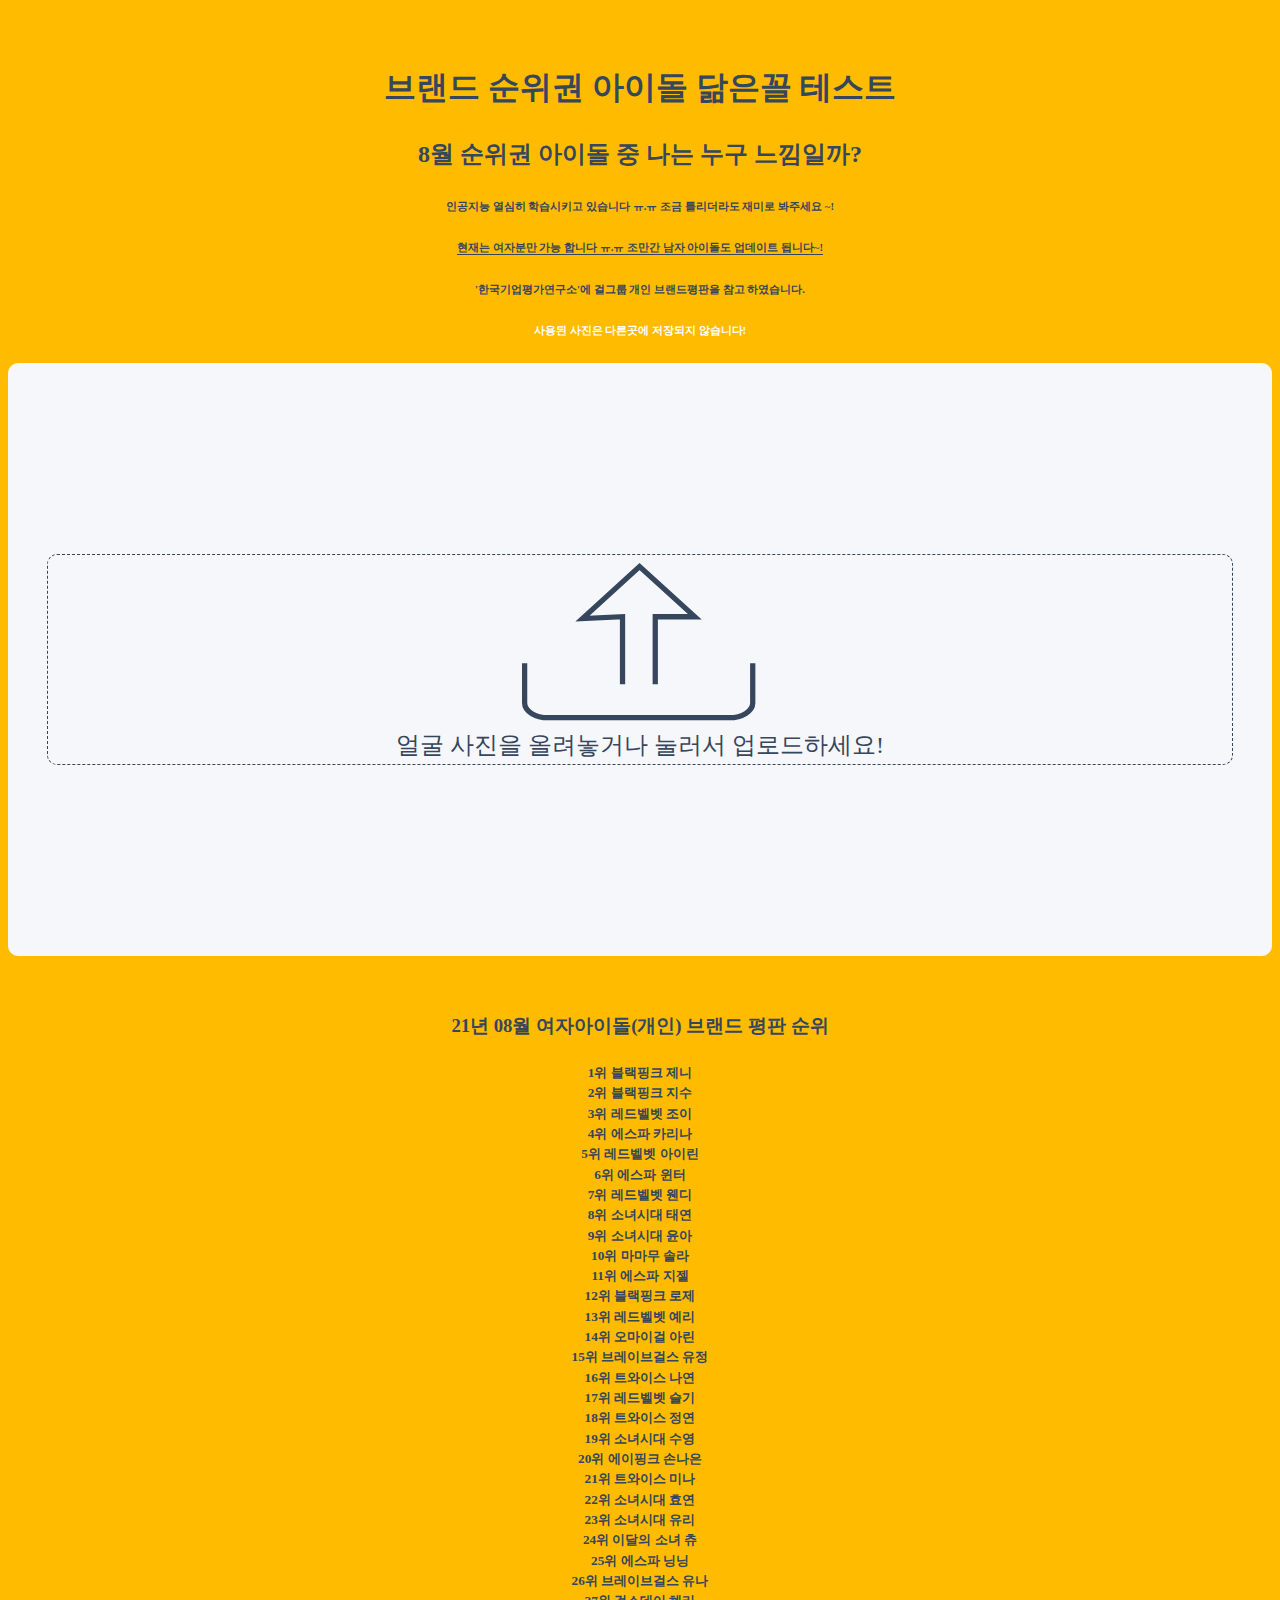
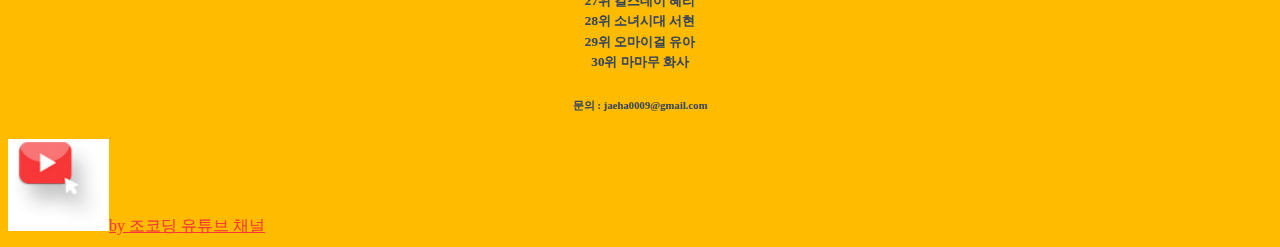
==== index.html @ 40c1891d "Add files via upload" ====
<!DOCTYPE html>
<html>
	<head>
		<!-- Required meta tags -->
		<meta charset="utf-8" />
		<meta name="naver-site-verification" content="00e25dcb06f45f9e47f62598fcaf7250f0483613" />
		<meta name="viewport" content="width=device-width, initial-scale=1" />
		<!-- 링크 섬네일 설정하기 -->
		<meta property="og:url" content="https://matchfamousidols.netlify.app" />
		<meta property="og:title" content="나랑 닮은 순위권 아이돌 닮은꼴 찾기" />
		<meta property="og:type" content="website" />
		<meta property="og:image" content="https://matchfamousidols.netlify.app/img/nail3.jpg" />
		<meta name="description" content="매달 갱신되는 브랜드 평판 아이돌(개인)순위도 확인해 보시고 나와 닮은 아이돌은 누가 있는지 간단하게 확인해 보세요! 각 연예인들	데이터로 학습된 인공지능 Ai가 나와 비슷한 연에인을 찾아 드립니다! 사용된 사진은 다른곳에 별도 저장되지 않습니다." />
		<meta property="og:description" content="브랜드 평판 순위권 아이돌 닮은꼴 찾기" />
		<!-- 링크 섬네일 설정하기 -->
		<script src="https://cdnjs.cloudflare.com/ajax/libs/Chart.js/3.5.1/chart.min.js"></script>
		<!-- Bootstrap CSS -->
		<link
			href="https://cdn.jsdelivr.net/npm/bootstrap@5.1.0/dist/css/bootstrap.min.css"
			rel="stylesheet"
			integrity="sha384-KyZXEAg3QhqLMpG8r+8fhAXLRk2vvoC2f3B09zVXn8CA5QIVfZOJ3BCsw2P0p/We"
			crossorigin="anonymous"
		/>

		<title>브랜드 평판 순위권 아이돌 닮은꼴</title>
		<link rel="stylesheet" href="style.css" />
		<!-- Go to www.addthis.com/dashboard to customize your tools -->
		<script
			type="text/javascript"
			src="//s7.addthis.com/js/300/addthis_widget.js#pubid=ra-612dbd43711865e8"
		></script>
		<script
			data-ad-client="ca-pub-6419869259654076"
			async
			src="https://pagead2.googlesyndication.com/pagead/js/adsbygoogle.js"
		></script>
	</head>

	<body>
		<!--	<nav class="navbar navbar-expand-lg navbar-light nav-distance">
			<div class="container-fluid">
				<a class="navbar-brand" href="#">여자 아이돌 닮은꼴 찾기</a>
				<button
					class="navbar-toggler"
					type="button"
					data-bs-toggle="collapse"
					data-bs-target="#navbarSupportedContent"
					aria-controls="navbarSupportedContent"
					aria-expanded="false"
					aria-label="Toggle navigation"
				>
					<span class="navbar-toggler-icon"></span>
				</button>
				<div class="collapse navbar-collapse" id="navbarSupportedContent">
					<ul class="navbar-nav me-auto mb-2 mb-lg-0">
						<li class="nav-item">
							<a class="nav-link active" aria-current="page" href="#">Home</a>
						</li>
						<li class="nav-item">
							<a class="nav-link" href="#">Link</a>
						</li>
						<li class="nav-item dropdown">
							<a
								class="nav-link dropdown-toggle"
								href="#"
								id="navbarDropdown"
								role="button"
								data-bs-toggle="dropdown"
								aria-expanded="false"
							>
								Dropdown
							</a>
							<ul class="dropdown-menu" aria-labelledby="navbarDropdown">
								<li><a class="dropdown-item" href="#">Action</a></li>
								<li><a class="dropdown-item" href="#">Another action</a></li>
								<li><hr class="dropdown-divider" /></li>
								<li><a class="dropdown-item" href="#">Something else here</a></li>
							</ul>
						</li>
						<li class="nav-item">
							<a class="nav-link disabled" href="#" tabindex="-1" aria-disabled="true"
								>Disabled</a
							>
						</li>
					</ul>
					<form class="d-flex">
						<input
							class="form-control me-2"
							type="search"
							placeholder="Search"
							aria-label="Search"
						/>
						<button class="btn btn-outline-success" type="submit">Search</button>
					</form>
				</div>
			</div>
		</nav> -->
		<section class="section">
			<h1 class="title">브랜드 순위권 아이돌 닮은꼴 테스트</h1>
			<h2 class="subtitle">8월 순위권 아이돌 중 나는 누구 느낌일까?</h2>
			<h6 class="subtitle">
				인공지능 열심히 학습시키고 있습니다 ㅠ.ㅠ 조금 틀리더라도 재미로 봐주세요 ~!
			</h6>
			<h6
				class="subtitle"
				style="text-decoration: underline; text-underline-position: under;"
				;
			>
				현재는 여자분만 가능 합니다 ㅠ.ㅠ 조만간 남자 아이돌도 업데이트 됩니다~!
			</h6>
			<h6 class="subtitle">
				'한국기업평가연구소'에 걸그룹 개인 브랜드평판을 참고 하였습니다.
			</h6>
		</section>
		<ins
			class="kakao_ad_area"
			style="display: none;"
			data-ad-unit="DAN-rcJfY7bmobeJR2ZE"
			data-ad-width="320"
			data-ad-height="100"
		></ins>
		<script type="text/javascript" src="//t1.daumcdn.net/kas/static/ba.min.js" async></script>
		<h6 class="subtitle" style="color: white;">
			사용된 사진은 다른곳에 저장되지 않습니다!
		</h6>
		<!-- <section class="youtube">
			<div class="container mt-5 youtube-cover d-flex flex-row-reverse">
				<img src="img/youtube-copy.jpg" alt="" class="youtube-icon" /><a
					href=""
					class="youtube-link"
					>by 조코딩 유튜브 채널</a
				>
			</div>
		</section> -->

		<!-- <button type="button" onclick="init()">Start</button> -->
		<!-- <button type="button" onclick="predict()">예측</button> -->
		<script
			class="jsbin"
			src="https://ajax.googleapis.com/ajax/libs/jquery/1/jquery.min.js"
		></script>
		<div class="container file-upload">
			<!-- <button
				class="file-upload-btn"
				type="button"
				onclick="$('.file-upload-input').trigger( 'click' )"
			>
				Add Image
			</button>
 -->
			<div class="image-upload-wrap">
				<input
					class="file-upload-input"
					type="file"
					onchange="readURL(this);"
					accept="image/*"
				/>
				<div class="drag-text">
					<img src="img/upload.svg" class="mt-5 upload" style="width: 20%;" />
					<h3 class="mb-5 pb-5 pt-4 upload-text">
						얼굴 사진을 올려놓거나 눌러서 업로드하세요!
					</h3>
				</div>
			</div>

			<div class="file-upload-content">
				<img class="file-upload-image" id="face-image" src="#" alt="your image" />
				<p class="result-message"></p>
				<!-- Go to www.addthis.com/dashboard to customize your tools -->
				<div class="addthis_inline_share_toolbox"></div>
				<canvas id="myChart" width="70%" height="70%"></canvas>
				<div class="image-title-wrap">
					<br />
					<button type="button" onclick="window.location.reload()" class="remove-image">
						다른 사진으로 해보기
						<!-- <span class="image-title">Uploaded Image</span> -->
					</button>
				</div>
			</div>
		</div>
		<div id="webcam-container"></div>
		<div id="label-container"></div>
		<!-- <canvas id="myChart" width="400" height="400"></canvas> -->
		<!-- <div id="disqus_thread"></div> -->
		<br />
		<ins
			class="kakao_ad_area"
			style="display: none;"
			data-ad-unit="DAN-OemJWmBZ0huzaYnQ"
			data-ad-width="320"
			data-ad-height="100"
		></ins>
		<script type="text/javascript" src="//t1.daumcdn.net/kas/static/ba.min.js" async></script>
		<div id="ranking" style="text-align: center; padding-top: 20px;">
			<h3 class="subtitle">
				21년 08월 여자아이돌(개인) 브랜드 평판 순위
			</h3>
			<h5 class="subtitle">
				1위 블랙핑크 제니
				<br />2위 블랙핑크 지수 <br />3위 레드벨벳 조이 <br />4위 에스파 카리나 <br />5위
				레드벨벳 아이린 <br />6위 에스파 윈터 <br />7위 레드벨벳 웬디 <br />8위 소녀시대
				태연 <br />9위 소녀시대 윤아 <br />10위 마마무 솔라 <br />11위 에스파 지젤
				<br />12위 블랙핑크 로제 <br />13위 레드벨벳 예리 <br />14위 오마이걸 아린
				<br />15위 브레이브걸스 유정 <br />16위 트와이스 나연 <br />17위 레드벨벳 슬기
				<br />18위 트와이스 정연 <br />19위 소녀시대 수영 <br />20위 에이핑크 손나은
				<br />21위 트와이스 미나 <br />22위 소녀시대 효연 <br />23위 소녀시대 유리
				<br />24위 이달의 소녀 츄 <br />25위 에스파 닝닝 <br />26위 브레이브걸스 유나
				<br />27위 걸스데이 혜리 <br />28위 소녀시대 서현 <br />29위 오마이걸 유아
				<br />30위 마마무 화사
			</h5>
		</div>
		<ins
			class="kakao_ad_area"
			style="display: none;"
			data-ad-unit="DAN-6Qo3Jp2qYBHz6VzS"
			data-ad-width="320"
			data-ad-height="100"
		></ins>
		<script type="text/javascript" src="//t1.daumcdn.net/kas/static/ba.min.js" async></script>
		<section class="youtube">
			<h6 class="subtitle">
				문의 : jaeha0009@gmail.com
			</h6>
			<div class="container mt-5 youtube-cover d-flex flex-row-reverse">
				<img src="img/youtube-copy.jpg" alt="" class="youtube-icon" /><a
					href=""
					class="youtube-link"
					>by 조코딩 유튜브 채널</a
				>
			</div>

			<script>
				/**
				 *  RECOMMENDED CONFIGURATION VARIABLES: EDIT AND UNCOMMENT THE SECTION BELOW TO INSERT DYNAMIC VALUES FROM YOUR PLATFORM OR CMS.
				 *  LEARN WHY DEFINING THESE VARIABLES IS IMPORTANT: https://disqus.com/admin/universalcode/#configuration-variables    */
				/*
    var disqus_config = function () {
    this.page.url = PAGE_URL;  // Replace PAGE_URL with your page's canonical URL variable
    this.page.identifier = PAGE_IDENTIFIER; // Replace PAGE_IDENTIFIER with your page's unique identifier variable
    };
    */
				(function () {
					// DON'T EDIT BELOW THIS LINE
					var d = document,
						s = d.createElement('script');
					s.src = 'https://brandidolw.disqus.com/embed.js';
					s.setAttribute('data-timestamp', +new Date());
					(d.head || d.body).appendChild(s);
				})();
			</script>
			<noscript
				>Please enable JavaScript to view the
				<a href="https://disqus.com/?ref_noscript">comments powered by Disqus.</a></noscript
			>
			<!-- Option 1: Bootstrap Bundle with Popper -->
			<script
				src="https://cdn.jsdelivr.net/npm/bootstrap@5.1.0/dist/js/bootstrap.bundle.min.js"
				integrity="sha384-U1DAWAznBHeqEIlVSCgzq+c9gqGAJn5c/t99JyeKa9xxaYpSvHU5awsuZVVFIhvj"
				crossorigin="anonymous"
			></script>

			<!-- Option 2: Separate Popper and Bootstrap JS -->

			<script
				src="https://cdn.jsdelivr.net/npm/@popperjs/core@2.9.3/dist/umd/popper.min.js"
				integrity="sha384-eMNCOe7tC1doHpGoWe/6oMVemdAVTMs2xqW4mwXrXsW0L84Iytr2wi5v2QjrP/xp"
				crossorigin="anonymous"
			></script>
			<script
				src="https://cdn.jsdelivr.net/npm/bootstrap@5.1.0/dist/js/bootstrap.min.js"
				integrity="sha384-cn7l7gDp0eyniUwwAZgrzD06kc/tftFf19TOAs2zVinnD/C7E91j9yyk5//jjpt/"
				crossorigin="anonymous"
			></script>

			<script src="https://cdn.jsdelivr.net/npm/@tensorflow/tfjs@1.3.1/dist/tf.min.js"></script>
			<script src="https://cdn.jsdelivr.net/npm/@teachablemachine/image@0.8/dist/teachablemachine-image.min.js"></script>
			<script>
				function readURL(input) {
					if (input.files && input.files[0]) {
						var reader = new FileReader();
						reader.onload = function (e) {
							$('.image-upload-wrap').hide();
							$('.file-upload-image').attr('src', e.target.result);
							$('.file-upload-content').show();
							$('.image-title').html(input.files[0].name);
						};
						reader.readAsDataURL(input.files[0]);
						init().then(() => {
							console.log('hello');
							predict();
						});
					} else {
						removeUpload();
					}
				}

				function removeUpload() {
					$('.file-upload-input').replaceWith($('.file-upload-input').clone());
					$('.file-upload-content').hide();
					$('.image-upload-wrap').show();
				}
				$('.image-upload-wrap').bind('dragover', function () {
					$('.image-upload-wrap').addClass('image-dropping');
				});
				$('.image-upload-wrap').bind('dragleave', function () {
					$('.image-upload-wrap').removeClass('image-dropping');
				});
			</script>
			<script type="text/javascript">
				// More API functions here:
				// https://github.com/googlecreativelab/teachablemachine-community/tree/master/libraries/image
				// the link to your model provided by Teachable Machine export panel
				const URL = 'https://teachablemachine.withgoogle.com/models/lxgjpE4_v/';
				let model, webcam, labelContainer, maxPredictions;
				// Load the image model and setup the webcam
				async function init() {
					const modelURL = URL + 'model.json';
					const metadataURL = URL + 'metadata.json';
					// load the model and metadata
					// Refer to tmImage.loadFromFiles() in the API to support files from a file picker
					// or files from your local hard drive
					// Note: the pose library adds "tmImage" object to your window (window.tmImage)
					model = await tmImage.load(modelURL, metadataURL);
					maxPredictions = model.getTotalClasses();
					labelContainer = document.getElementById('label-container');
					for (let i = 0; i < maxPredictions; i++) {
						// and class labels
						labelContainer.appendChild(document.createElement('div'));
					}
					aarray = [];
				}
				// run the webcam image through the image model
				async function predict() {
					// predict can take in an image, video or canvas html element
					var image = document.getElementById('face-image');
					const prediction = await model.predict(image, false);
					prediction.sort(
						(a, b) => parseFloat(b.probability) - parseFloat(a.probability)
					);
					var resultMassage;
					var resultMassage1;
					var resultMassage2;
					var aarray = new Array();
					aarray.push(prediction[0].probability.toFixed(2) * 100);
					aarray.push(prediction[1].probability.toFixed(2) * 100);
					aarray.push(prediction[2].probability.toFixed(2) * 100);
					aarray.push(prediction[3].probability.toFixed(2) * 100);
					aarray.push(prediction[4].probability.toFixed(2) * 100);
					var aarray2 = new Array();
					aarray2.push(
						prediction[0].className +
							' ' +
							prediction[0].probability.toFixed(2) * 100 +
							'%'
					);
					aarray2.push(
						prediction[1].className +
							' ' +
							prediction[1].probability.toFixed(2) * 100 +
							'%'
					);
					aarray2.push(
						prediction[2].className +
							' ' +
							prediction[2].probability.toFixed(2) * 100 +
							'%'
					);
					aarray2.push(
						prediction[3].className +
							' ' +
							prediction[3].probability.toFixed(2) * 100 +
							'%'
					);
					aarray2.push(
						prediction[4].className +
							' ' +
							prediction[4].probability.toFixed(2) * 100 +
							'%'
					);
					console.log(prediction);
					console.log(
						prediction[0].className +
							' ' +
							prediction[0].probability.toFixed(2) * 100 +
							'%'
					);
					console.log(aarray2);
					console.log(prediction[0].probability.toFixed(2) * 100 + '%');
					switch (prediction[0].className) {
						case '블랙핑크 제니':
							resultMassage = '<dev class="ss">브랜드 평가 개인 1위</dev>';
							resultMassage1 = '<dev class="ss2"><br>블랙핑크 제니</dev>';
							break;
						case '블랙핑크 지수':
							resultMassage = '<dev class="ss">브랜드 평가 개인 2위</dev>';
							resultMassage1 = '<dev class="ss2"><br>블랙핑크 지수</dev>';
							break;
						case '레드벨벳 조이':
							resultMassage = '<dev class="ss">브랜드 평가 개인 3위</dev>';
							resultMassage1 = '<dev class="ss2"><br>레드벨벳 조이</dev>';
							break;
						case '에스파 카리나':
							resultMassage = '<dev class="ss">브랜드 평가 개인 4위</dev>';
							resultMassage1 = '<dev class="ss2"><br>에스파 카리나</dev>';
							break;
						case '레드벨벳 아이린':
							resultMassage = '<dev class="ss">브랜드 평가 개인 5위</dev>';
							resultMassage1 = '<dev class="ss2"><br>레드벨벳 아이린</dev>';
							break;
						case '에스파 윈터':
							resultMassage = '<dev class="ss">브랜드 평가 개인 6위</dev>';
							resultMassage1 = '<dev class="ss2"><br>에스파 윈터</dev>';
							break;
						case '레드벨벳 웬디':
							resultMassage = '<dev class="ss">브랜드 평가 개인 7위</dev>';
							resultMassage1 = '<dev class="ss2"><br>래드벨벳 웬디</dev>';
							break;
						case '소녀시대 태연':
							resultMassage = '<dev class="ss">브랜드 평가 개인 8위</dev>';
							resultMassage1 = '<dev class="ss2"><br>소녀시대 태연</dev>';
							break;
						case '소녀시대 윤아':
							resultMassage = '<dev class="ss">브랜드 평가 개인 9위</dev>';
							resultMassage1 = '<dev class="ss2"><br>소녀시대 윤아</dev>';
							break;
						case '마마무 솔라':
							resultMassage = '<dev class="ss">브랜드 평가 개인 10위</dev>';
							resultMassage1 = '<dev class="ss2"><br>마마무 솔라</dev>';
							break;
						case '에스파 지젤':
							resultMassage = '<dev class="ss">브랜드 평가 개인 11위</dev>';
							resultMassage1 = '<dev class="ss2"><br>에스파 지젤</dev>';
							break;
						case '블랙핑크 로제':
							resultMassage = '<dev class="ss">브랜드 평가 개인 12위</dev>';
							resultMassage1 = '<dev class="ss2"><br>블랙핑크 로제</dev>';
							break;
						case '레드벨벳 예리':
							resultMassage = '<dev class="ss">브랜드 평가 개인 13위</dev>';
							resultMassage1 = '<dev class="ss2"><br>레드벨벳 예리</dev>';
							break;
						case '오마이걸 아린':
							resultMassage = '<dev class="ss">브랜드 평가 개인 14위</dev>';
							resultMassage1 = '<dev class="ss2"><br>오마이걸 아린</dev>';
							break;
						case '브레이브걸스 유정':
							resultMassage = '<dev class="ss">브랜드 평가 개인 15위</dev>';
							resultMassage1 = '<dev class="ss2"><br>브레이브걸스 유정</dev>';
							break;
						case '트와이스 나연':
							resultMassage = '<dev class="ss">브랜드 평가 개인 16위</dev>';
							resultMassage1 = '<dev class="ss2"><br>트와이스 나연</dev>';
							break;
						case '레드벨벳 슬기':
							resultMassage = '<dev class="ss">브랜드 평가 개인 17위</dev>';
							resultMassage1 = '<dev class="ss2"><br>레드벨벳 슬기</dev>';
							break;
						case '트와이스 정연':
							resultMassage = '<dev class="ss">브랜드 평가 개인 18위</dev>';
							resultMassage1 = '<dev class="ss2"><br>트와이스 정연</dev>';
							break;
						case '소녀시대 수영':
							resultMassage = '<dev class="ss">브랜드 평가 개인 19위</dev>';
							resultMassage1 = '<dev class="ss2"><br>소녀시대 수영</dev>';
							break;
						case '에이핑크 손나은':
							resultMassage = '<dev class="ss">브랜드 평가 개인 20위</dev>';
							resultMassage1 = '<dev class="ss2"><br>에이핑크 손나은</dev>';
							break;
						case '트와이스 미나':
							resultMassage = '<dev class="ss">브랜드 평가 개인 21위</dev>';
							resultMassage1 = '<dev class="ss2"><br>트와이스 미나</dev>';
							break;
						case '소녀시대 효연':
							resultMassage = '<dev class="ss">브랜드 평가 개인 22위</dev>';
							resultMassage1 = '<dev class="ss2"><br>소녀시대 효연</dev>';
							break;
						case '소녀시대 유리':
							resultMassage = '<dev class="ss">브랜드 평가 개인 23위</dev>';
							resultMassage1 = '<dev class="ss2"><br>소녀시대 유리</dev>';
							break;
						case '이달의소녀 츄':
							resultMassage = '<dev class="ss">브랜드 평가 개인 24위</dev>';
							resultMassage1 = '<dev class="ss2"><br>이달의소녀 츄</dev>';
							break;
						case '에스파 닝닝':
							resultMassage = '<dev class="ss">브랜드 평가 개인 25위</dev>';
							resultMassage1 = '<dev class="ss2"><br>에스파 닝닝</dev>';
							break;
						case '브레이브걸스 유나':
							resultMassage = '<dev class="ss">브랜드 평가 개인 26위</dev>';
							resultMassage1 = '<dev class="ss2"><br>브레이브걸스 유나</dev>';
							break;
						case '걸스데이 혜리':
							resultMassage = '<dev class="ss">브랜드 평가 개인 27위</dev>';
							resultMassage1 = '<dev class="ss2"><br>걸스데이 혜리</dev>';
							break;
						case '소녀시대 서현':
							resultMassage = '<dev class="ss">브랜드 평가 개인 28위</dev>';
							resultMassage1 = '<dev class="ss2"><br>소녀시대 서현</dev>';
							break;
						case '오마이걸 유아':
							resultMassage = '<dev class="ss">브랜드 평가 개인 29위</dev>';
							resultMassage1 = '<dev class="ss2"><br>오마이걸 유아</dev>';
							break;
						case '마마무 화사':
							resultMassage = '<dev class="ss">브랜드 평가 개인 30위</dev>';
							resultMassage1 = '<dev class="ss2"><br>마마무 화사</dev>';
							break;
						default:
						// code block
					}
					$('.result-message').html(resultMassage + resultMassage1);
					var ctx = document.getElementById('myChart').getContext('2d');
					var myChart = new Chart(ctx, {
						type: 'doughnut',
						data: {
							labels: [aarray2[0], aarray2[1], aarray2[2], aarray2[3], aarray2[4]],
							datasets: [
								{
									label: '# of Votes',
									data: [aarray[0], aarray[1], aarray[2], aarray[3], aarray[4]],
									backgroundColor: [
										'rgba(255, 99, 132, 0.2)',
										'rgba(54, 162, 235, 0.2)',
										'rgba(255, 206, 86, 0.2)',
										'rgba(75, 192, 192, 0.2)',
										'rgba(153, 102, 255, 0.2)',
										'rgba(255, 159, 64, 0.2)',
									],
								},
							],
						},
					});
				}
			</script>
		</section>
	</body>
	<!-- Copyright (c) 2020 by Aaron Vanston (https://codepen.io/aaronvanston/pen/yNYOXR)
Permission is hereby granted, free of charge, to any person obtaining a copy of this software and associated documentation files (the "Software"), to deal in the Software without restriction, including without limitation the rights to use, copy, modify, merge, publish, distribute, sublicense, and/or sell copies of the Software, and to permit persons to whom the Software is furnished to do so, subject to the following conditions:
The above copyright notice and this permission notice shall be included in all copies or substantial portions of the Software.
THE SOFTWARE IS PROVIDED "AS IS", WITHOUT WARRANTY OF ANY KIND, EXPRESS OR IMPLIED, INCLUDING BUT NOT LIMITED TO THE WARRANTIES OF MERCHANTABILITY, FITNESS FOR A PARTICULAR PURPOSE AND NONINFRINGEMENT. IN NO EVENT SHALL THE AUTHORS OR COPYRIGHT HOLDERS BE LIABLE FOR ANY CLAIM, DAMAGES OR OTHER LIABILITY, WHETHER IN AN ACTION OF CONTRACT, TORT OR OTHERWISE, ARISING FROM, OUT OF OR IN CONNECTION WITH THE SOFTWARE OR THE USE OR OTHER DEALINGS IN THE SOFTWARE.
 -->
</html>
---- style.css ----
body {
  font-family: sans-serif;
  background-color: #ffbb00;
}

.file-upload {
    padding: 15% 3%;
    margin: 0 auto;
    border-radius: 10px;
    border: solid 1.5px #f6f7fa;
    background-color: #f6f7fa;
}
 

.file-upload-btn {
  width: 100%;
  margin: 0;
  color: #fff;
  background: #1FB264;
  border: none;
  padding: 10px;
  border-radius: 4px;
  border-bottom: 4px solid #15824B;
  transition: all .2s ease;
  outline: none;
  text-transform: uppercase;
  font-weight: 700;
}

.file-upload-btn:hover {
  background: #1AA059;
  color: #ffffff;
  transition: all .2s ease;
  cursor: pointer;
}

.file-upload-btn:active {
  border: 0;
  transition: all .2s ease;
}

.file-upload-content {
  display: none;
  text-align: center;
}

.file-upload-input {
  position: absolute;
  margin: 0;
  padding: 0;
  width: 100%;
  height: 100%;
  outline: none;
  opacity: 0;
  cursor: pointer;
  background-color: #ffffff;	
}

.image-upload-wrap {
  width 75%;
   margin: 0 auto; 
  position: relative;
  object-fit: contain;
  border-radius: 10px;
  border: dashed 1.5px #35465d;
  background-color: var(--white);
}


.image-dropping,
.image-upload-wrap:hover {
  background-color: #ffffff;
  border: 1.5px dashed #ffffff;
  
}

.image-title-wrap {
  padding: 0 15px 15px 15px;
  color: #222;
}

.drag-text {
  text-align: center;
}

.drag-text h3 {
  width: 50%;
  font-weight: 100;
  text-transform: uppercase;
  font-family: 'HSYuji-Regular';
  font-size: 1.5rem;
  line-height: 1.53;
  text-align: center;
  color: #35465d;
  margin: 0 auto;
}

.file-upload-image {
  max-height: 60%;
  max-width: 60%;
  margin: auto;
  padding: 10px;
}

.remove-image {
  width: 200px;
  height: 50px;
  margin: 0;
  color: #fff;
  background: #bf756c;
  border: none;
  border-radius: 20px;
  /* border-bottom: 4px solid #b02818;
  transition: all .2s ease;
  outline: none;
  text-transform: uppercase; */
  /* font-weight: 700; */
  
}

.remove-image:hover {
  background: #c13b2a;
  color: #ffffff;
  transition: all .2s ease;
  cursor: pointer;
}

.remove-image:active {
  border: 0;
  transition: all .2s ease;
}

.nav-distance {
	padding : 2.1% 7.7%	
}


.navbar-light .navbar-brand  {
  font-family: NanumSquareR;
  line-height: 1.68;
  text-align: left;
  color: #35465d;
}


.navbar-light .navbar-toggler{
	border-color: #ffffff
}

.section {
	margin-top 100px; 
}

.title{
  font-family: 'HSYuji-Regular';
  line-height: 1.67;
  text-align: center;
  color: #35465d;
	padding-top: 40px;
}
	
.subtitle{
	
  font-family: 'HSYuji-Regular';
  line-height: 1.53;
  text-align: center;
  color: #35465d;
}
	
	
@media screen and (max-width: 600px) {
  html {
    font-size: 10px;
  }
	.navbar-brand{ 
	font-size: 2rm;
	
	}
}

.youtube-link{

  font-family: NanumSquareR;
  font-size: 1.5rm;
  line-height: 1.71;
  text-align: center;
  color: #f73737;
  text-decoration: underline;
}

.youtube-link:hover{

  font-family: NanumSquareR;
  font-size: 1.5rm;
  line-height: 1.71;
  text-align: center;
  color: #f73737;
  text-decoration: underline;
}

.youtube-icon{
	width:8%;
	
}
}

.graph{
	height: 40px;
	background-color: gray;
	border-radius: 40px;
}

.graph span {
	display: block;
	width: 75%;
	height: 40px;
	line-height: 40px;
	text-align: right;
	background-color: pink;
	border-radius: 40px;
	
}

.result-message{
	padding: 30;
	
	
}

.ss{
	
	font-size: 30px;
	font-family: 'HSYuji-Regular';
	
}

.ss2{

	font-size: 25px;
	font-family: 'HSYuji-Regular';
}


@font-face {
    font-family: 'HSYuji-Regular';
    src: url('https://cdn.jsdelivr.net/gh/projectnoonnu/noonfonts_2108@1.1/HSYuji-Regular.woff') format('woff');
    font-weight: normal;
    font-style: normal;
}
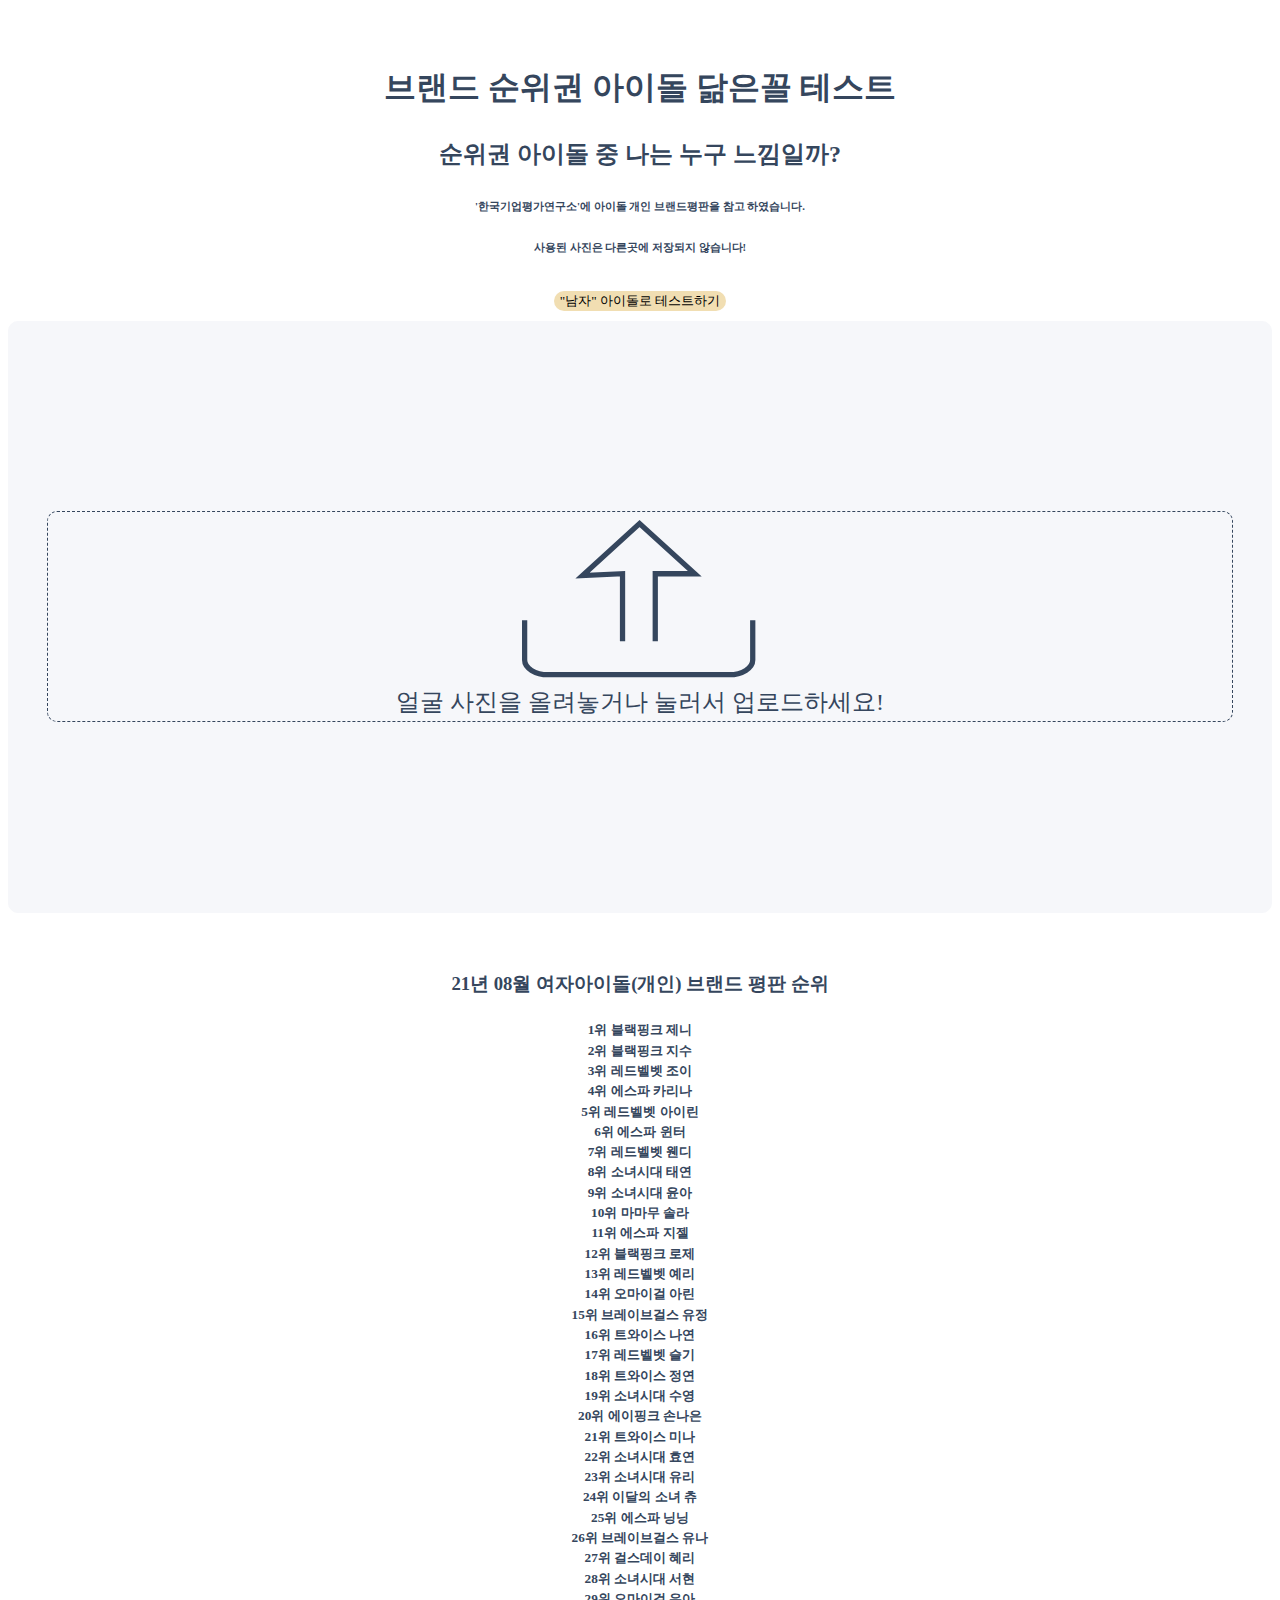
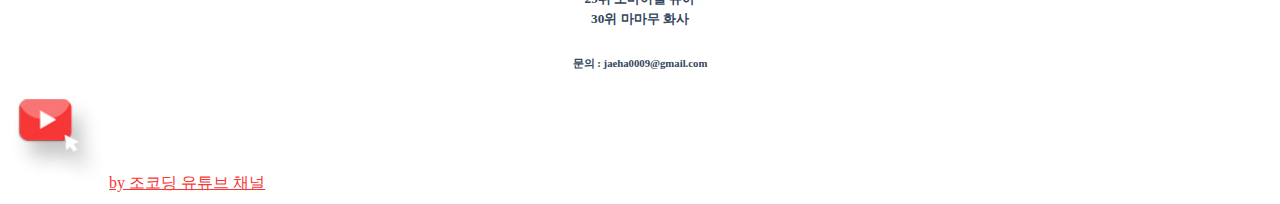
==== commit ecfdc5e6: "Add files via upload" ====
--- a/index.html
+++ b/index.html
@@ -10,9 +10,17 @@
 		<meta property="og:title" content="나랑 닮은 순위권 아이돌 닮은꼴 찾기" />
 		<meta property="og:type" content="website" />
 		<meta property="og:image" content="https://matchfamousidols.netlify.app/img/nail3.jpg" />
-		<meta name="description" content="매달 갱신되는 브랜드 평판 아이돌(개인)순위도 확인해 보시고 나와 닮은 아이돌은 누가 있는지 간단하게 확인해 보세요! 각 연예인들	데이터로 학습된 인공지능 Ai가 나와 비슷한 연에인을 찾아 드립니다! 사용된 사진은 다른곳에 별도 저장되지 않습니다." />
 		<meta property="og:description" content="브랜드 평판 순위권 아이돌 닮은꼴 찾기" />
 		<!-- 링크 섬네일 설정하기 -->
+		<meta
+			name="description"
+			content="매달 갱신 되는 브랜드 평판 아이돌(개인)순위 확인 및 나와 닮은 아이돌은 누가 있는지 확인해 보세요! 사진은 다른곳에 저장되지 않습니다."
+		/>
+		<meta
+			name="google-site-verification"
+			content="zA_0NiUzoQQWxcN29mkQiG8xoFtQV5Z8cAOTNs7LklQ"
+		/>
+		<link rel="canonical" href="https://matchfamousidols.netlify.app" />
 		<script src="https://cdnjs.cloudflare.com/ajax/libs/Chart.js/3.5.1/chart.min.js"></script>
 		<!-- Bootstrap CSS -->
 		<link
@@ -22,7 +30,7 @@
 			crossorigin="anonymous"
 		/>
 
-		<title>브랜드 평판 순위권 아이돌 닮은꼴</title>
+		<title>브랜드 평판 순위권 아이돌 닮은꼴 찾기</title>
 		<link rel="stylesheet" href="style.css" />
 		<!-- Go to www.addthis.com/dashboard to customize your tools -->
 		<script
@@ -30,13 +38,22 @@
 			src="//s7.addthis.com/js/300/addthis_widget.js#pubid=ra-612dbd43711865e8"
 		></script>
 		<script
-			data-ad-client="ca-pub-6419869259654076"
 			async
-			src="https://pagead2.googlesyndication.com/pagead/js/adsbygoogle.js"
+			src="https://pagead2.googlesyndication.com/pagead/js/adsbygoogle.js?client=ca-pub-6419869259654076"
+			crossorigin="anonymous"
 		></script>
 	</head>
 
 	<body>
+		<!-- <div class="language">
+			<button type="button" class="language-button" onclick="location.href='index.html'">
+				한국어
+			</button>
+			<button type="button" class="language-button" onclick="location.href='index-en.html'">
+				English
+			</button>
+		</div> -->
+
 		<!--	<nav class="navbar navbar-expand-lg navbar-light nav-distance">
 			<div class="container-fluid">
 				<a class="navbar-brand" href="#">여자 아이돌 닮은꼴 찾기</a>
@@ -97,19 +114,10 @@
 		</nav> -->
 		<section class="section">
 			<h1 class="title">브랜드 순위권 아이돌 닮은꼴 테스트</h1>
-			<h2 class="subtitle">8월 순위권 아이돌 중 나는 누구 느낌일까?</h2>
+			<h2 class="subtitle">순위권 아이돌 중 나는 누구 느낌일까?</h2>
+
 			<h6 class="subtitle">
-				인공지능 열심히 학습시키고 있습니다 ㅠ.ㅠ 조금 틀리더라도 재미로 봐주세요 ~!
-			</h6>
-			<h6
-				class="subtitle"
-				style="text-decoration: underline; text-underline-position: under;"
-				;
-			>
-				현재는 여자분만 가능 합니다 ㅠ.ㅠ 조만간 남자 아이돌도 업데이트 됩니다~!
-			</h6>
-			<h6 class="subtitle">
-				'한국기업평가연구소'에 걸그룹 개인 브랜드평판을 참고 하였습니다.
+				'한국기업평가연구소'에 아이돌 개인 브랜드평판을 참고 하였습니다.
 			</h6>
 		</section>
 		<ins
@@ -120,9 +128,14 @@
 			data-ad-height="100"
 		></ins>
 		<script type="text/javascript" src="//t1.daumcdn.net/kas/static/ba.min.js" async></script>
-		<h6 class="subtitle" style="color: white;">
+		<h6 class="subtitle">
 			사용된 사진은 다른곳에 저장되지 않습니다!
 		</h6>
+		<div class="sex">
+			<button type="button" class="sex-button" onclick="location.href='boyidol.html'">
+				"남자" 아이돌로 테스트하기
+			</button>
+		</div>
 		<!-- <section class="youtube">
 			<div class="container mt-5 youtube-cover d-flex flex-row-reverse">
 				<img src="img/youtube-copy.jpg" alt="" class="youtube-icon" /><a
--- a/style.css
+++ b/style.css
@@ -1,6 +1,6 @@
 body {
   font-family: sans-serif;
-  background-color: #ffbb00;
+  background-color: white;
 }
 
 .file-upload {
@@ -152,7 +152,7 @@
 }
 
 .title{
-  font-family: 'HSYuji-Regular';
+  font-family: 'Cafe24Ssurround';
   line-height: 1.67;
   text-align: center;
   color: #35465d;
@@ -161,7 +161,7 @@
 	
 .subtitle{
 	
-  font-family: 'HSYuji-Regular';
+  font-family: 'Cafe24Ssurround';
   line-height: 1.53;
   text-align: center;
   color: #35465d;
@@ -248,4 +248,50 @@
     font-style: normal;
 }
 
-
+@font-face {
+    font-family: 'Cafe24Ssurround';
+    src: url('https://cdn.jsdelivr.net/gh/projectnoonnu/noonfonts_2105_2@1.0/Cafe24Ssurround.woff') format('woff');
+    font-weight: normal;
+    font-style: normal;
+}
+
+
+.nail{
+
+	width:150px;
+	height:150px;
+}
+
+.language{
+	
+	padding:15px;
+	text-align:center;
+	
+}
+
+.language-button{
+	
+  height:20px;
+  width:70px;
+  border: none;
+  border-radius: 20px;
+  background: #F7E7E0;
+  font-family: 'Cafe24Ssurround';
+  text-align:center;
+  color: #35465d;
+  
+}
+
+
+.sex{
+	text-align:center;
+	padding:10px;
+	
+}
+
+.sex-button{
+	font-family: 'Cafe24Ssurround';
+	 border: none;
+  border-radius: 20px;
+  background: #F1DEB2;
+}